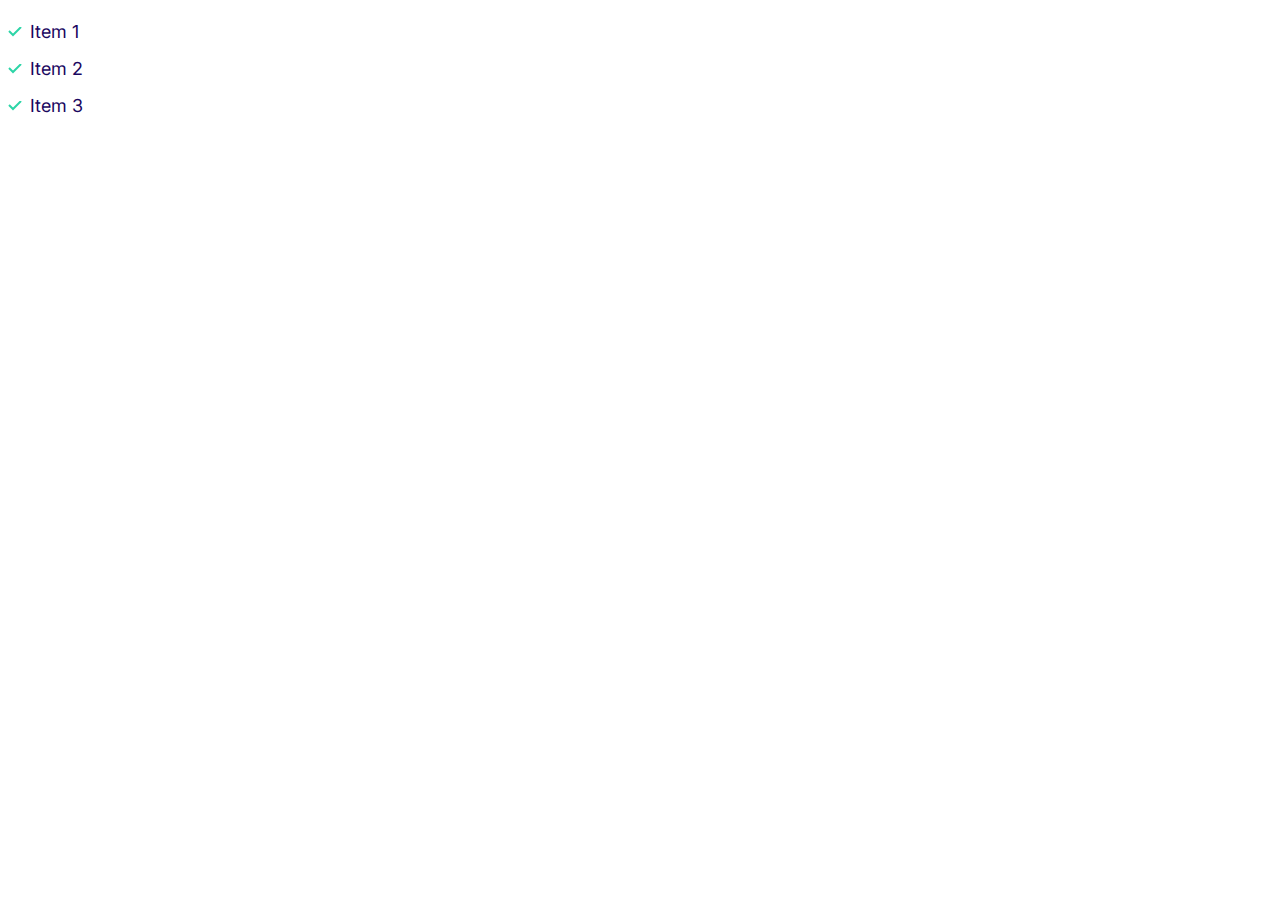
==== index.html @ 904fcb32 "defind list styling" ====
<!DOCTYPE html>
<html lang="en">
  <head>
    <meta charset="UTF-8" />
    <meta http-equiv="X-UA-Compatible" content="IE=edge" />
    <meta name="viewport" content="width=device-width, initial-scale=1.0" />
    <title>Document</title>
    <link rel="preconnect" href="https://fonts.googleapis.com" />
    <link rel="preconnect" href="https://fonts.gstatic.com" crossorigin />
    <link
      href="https://fonts.googleapis.com/css2?family=Inter:wght@400;600;700&display=swap"
      rel="stylesheet"
    />
    <link rel="stylesheet" href="css/normalize.css" />
    <link rel="stylesheet" href="css/styles.css" />
  </head>
  <body>
    <ul class="list list--tick">
      <li class="list__item">Item 1</li>
      <li class="list__item">Item 2</li>
      <li class="list__item">Item 3</li>
    </ul>
  </body>
</html>
---- css/styles.css ----
:root {
  --color-primary: #2584ff;
  --color-secondary: #00d9ff;
  --color-accent: #ff3400;
  --color-headings: #1b0760;
  --color-body: #918ca4;
}
/*typography*/
html {
  font-size: 62.5%;
}

body {
  font-family: inter, Arial, Helvetica, sans-serif;
  font-size: 2.4rem;
  line-height: 1.5;
  color: var(--color-body);
}

h1,
h2,
h3 {
  color: var(--color-headings);
  margin-bottom: 1rem;
}

h1 {
  font-size: 7rem;
}

h2 {
  font-size: 4rem;
}
h3 {
  font-size: 3rem;
}
p {
  margin-top: 0;
}

@media screen and (min-width: 1024px) {
  body {
    font-size: 1.8rem;
  }
  h1 {
    font-size: 8rem;
  }
  h2 {
    font-size: 4rem;
  }
  h3 {
    font-size: 2.4rem;
  }
}

/*links*/
a {
  text-decoration: none;
}

.link-arrow {
  color: var(--color-accent);
  text-transform: uppercase;
  font-size: 2rem;
  font-weight: bold;
}
.link-arrow::after {
  content: "-->";
  margin-left: 5px;
  transition: margin 0.15s;
}

.link-arrow:hover::after {
  margin-left: 10px;
}

@media screen and (min-width: 1024px) {
  .link-arrow {
    font-size: 1.5rem;
  }
}

/*Badges*/

.badge {
  border-radius: 20px;
  font-size: 2rem;
  font-weight: 600;
  padding: 0.5rem 2rem;
  white-space: nowrap;
}

.badge--primary {
  background: var(--color-primary);
  color: #fff;
}
.badge--secondary {
  background: var(--color-secondary);
  color: #fff;
}
.badge--samall {
  font-size: 1.6rem;
}

@media screen and (min-width: 1024px) {
  .badge {
    font-size: 1.5rem;
  }
  .badge--small {
    font-size: 1.2rem;
  }
}

/* Lists */
.list {
  list-style: none;
  padding-left: 0;
  color: var(--color-headings);
}

.list--inline .list__item {
  display: inline-block;
  margin-right: 2rem;
}

.list--tick {
  list-style-image: url(../images/tick.svg);
  padding-left: 3rem;
}

.list--tick .list__item {
  padding-left: 0.5rem;
  margin-bottom: 1rem;
}

@media screen and (min-width: 1024px) {
  .list--tick .list__item {
    padding-left: 0;
  }
}
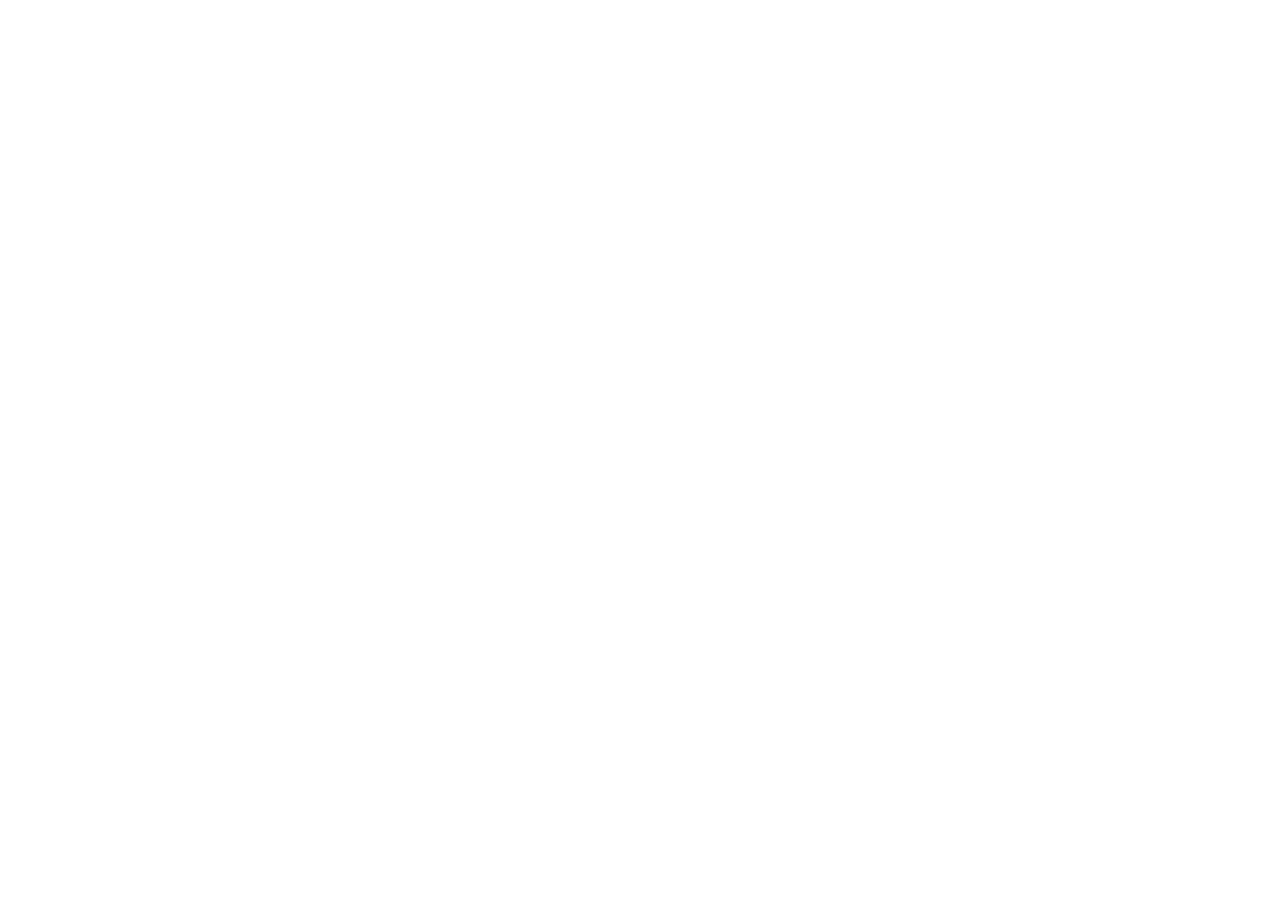
==== commit e367b8d8: "icon style definded" ====
--- a/index.html
+++ b/index.html
@@ -14,11 +14,5 @@
     <link rel="stylesheet" href="css/normalize.css" />
     <link rel="stylesheet" href="css/styles.css" />
   </head>
-  <body>
-    <ul class="list list--tick">
-      <li class="list__item">Item 1</li>
-      <li class="list__item">Item 2</li>
-      <li class="list__item">Item 3</li>
-    </ul>
-  </body>
+  <body></body>
 </html>
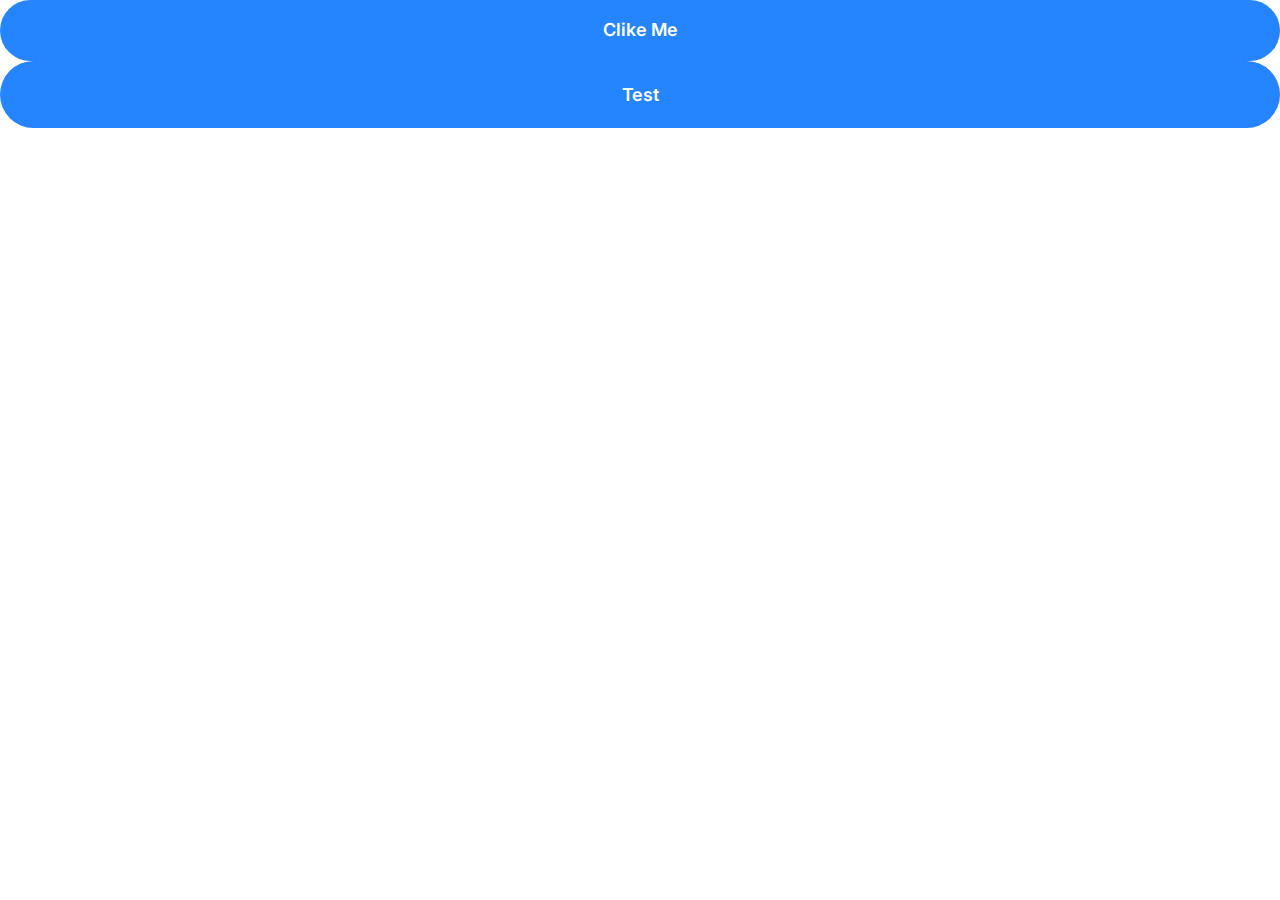
==== commit a51fcbfa: "button style definded" ====
--- a/index.html
+++ b/index.html
@@ -14,5 +14,8 @@
     <link rel="stylesheet" href="css/normalize.css" />
     <link rel="stylesheet" href="css/styles.css" />
   </head>
-  <body></body>
+  <body>
+    <button class="btn btn--primary btn--block">Clike me</button>
+    <a href="#" class="btn btn--primary btn--block">test</a>
+  </body>
 </html>
--- a/css/styles.css
+++ b/css/styles.css
@@ -5,6 +5,13 @@
   --color-headings: #1b0760;
   --color-body: #918ca4;
 }
+
+*,
+*::after,
+*::before {
+  box-sizing: border-box;
+}
+
 /*typography*/
 html {
   font-size: 62.5%;
@@ -138,3 +145,79 @@
     padding-left: 0;
   }
 }
+
+/* icons */
+.icon {
+  width: 40px;
+  height: 40px;
+}
+.icon--primary {
+  fill: var(--color-primary);
+}
+
+.icon-container {
+  background: #f3f9fa;
+  width: 64px;
+  height: 64px;
+  border-radius: 100%;
+  display: inline-flex;
+  justify-content: center;
+  align-items: center;
+}
+
+/* buttons */
+.btn {
+  border-radius: 40px;
+  border: 0;
+  cursor: pointer;
+  font-size: 1.8rem;
+  font-weight: 600;
+  text-align: center;
+  padding: 2rem 3rem;
+  text-transform: capitalize;
+  white-space: nowrap;
+}
+
+.btn--primary {
+  background: var(--color-primary);
+  color: #fff;
+}
+
+.btn--primary:hover {
+  background: #3a8ffd;
+}
+
+.btn--secondary {
+  background: var(--color-secondary);
+  color: #fff;
+}
+.btn--secondary:hover {
+  background: #00c8eb;
+}
+
+.btn--accent {
+  background: var(--color-accent);
+  color: #fff;
+}
+.btn--accent:hover {
+  background: #ec3000;
+}
+
+.btn--block {
+  width: 100%;
+  display: inline-block;
+}
+.btn--outline {
+  background: #fff;
+  color: var(--color-headings);
+  border: 2px solid var(--color-headings);
+}
+.btn--outline:hover {
+  background: var(--color-headings);
+  color: #fff;
+}
+@media screen and (min-width: 1024px) {
+  .btn {
+    font-size: 1.5erm;
+  }
+}
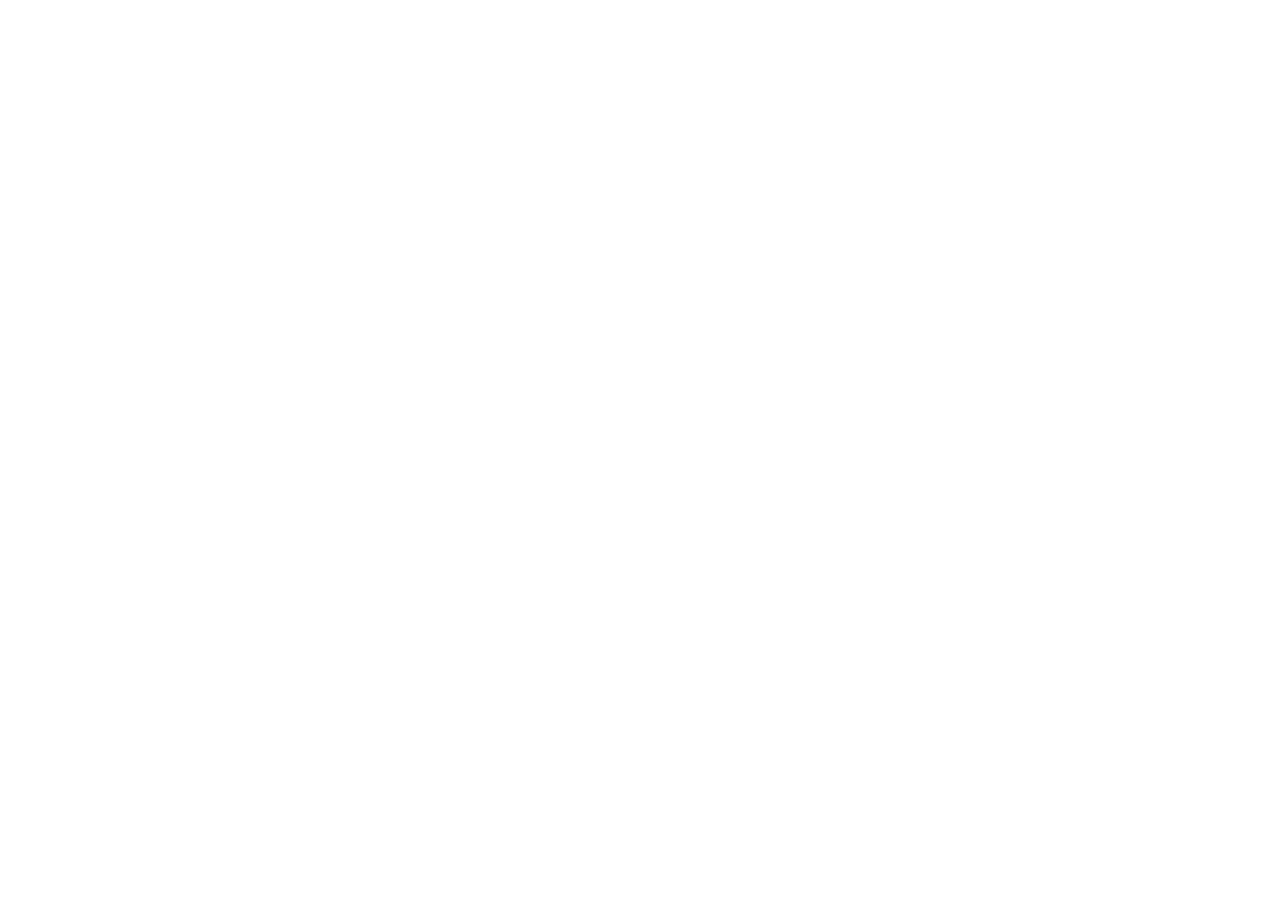
==== commit 39440aab: "button style definded" ====
--- a/index.html
+++ b/index.html
@@ -14,8 +14,5 @@
     <link rel="stylesheet" href="css/normalize.css" />
     <link rel="stylesheet" href="css/styles.css" />
   </head>
-  <body>
-    <button class="btn btn--primary btn--block">Clike me</button>
-    <a href="#" class="btn btn--primary btn--block">test</a>
-  </body>
+  <body></body>
 </html>
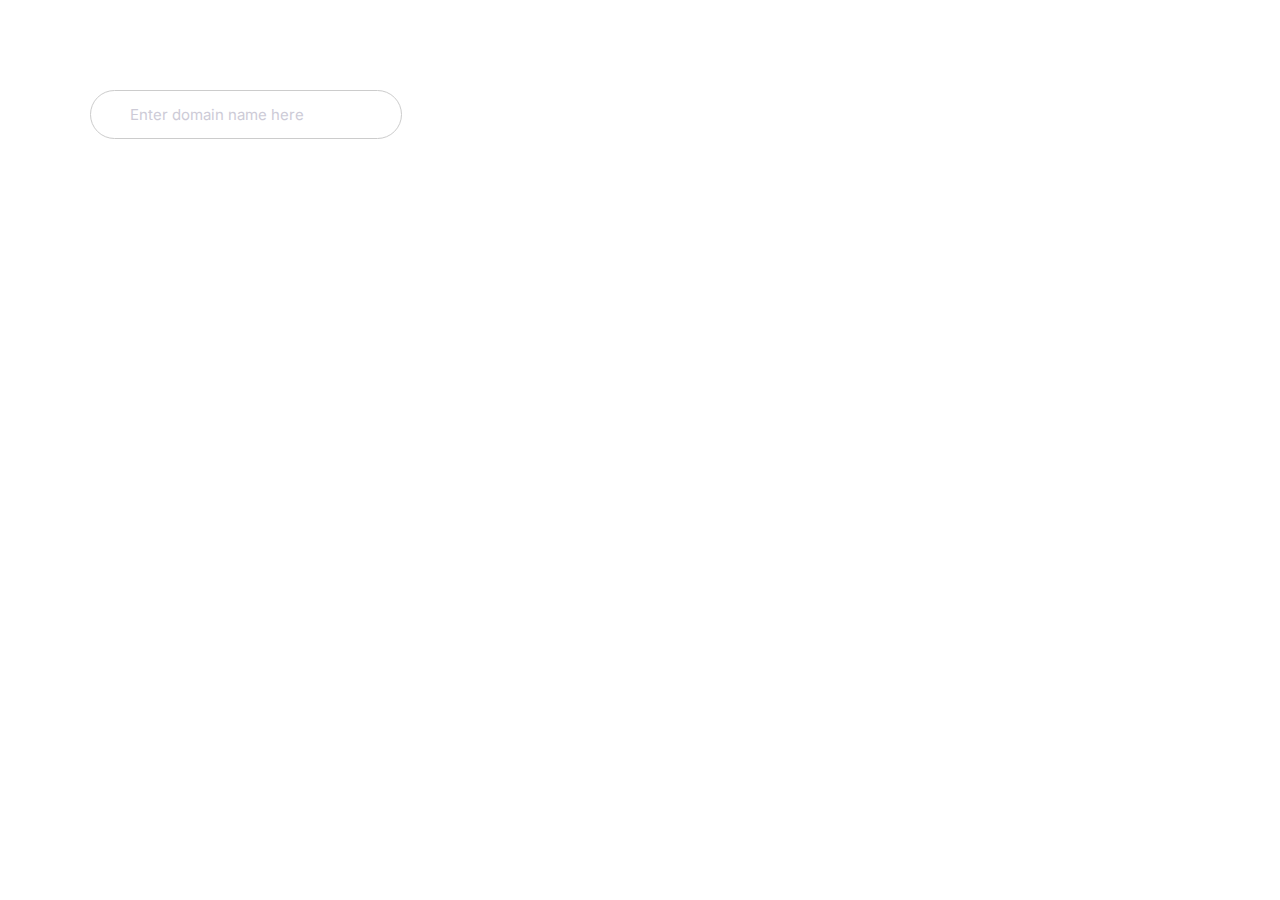
==== commit a730ff1c: "button style defined" ====
--- a/index.html
+++ b/index.html
@@ -14,5 +14,7 @@
     <link rel="stylesheet" href="css/normalize.css" />
     <link rel="stylesheet" href="css/styles.css" />
   </head>
-  <body></body>
+  <body>
+    <input type="text" class="input" placeholder=" Enter domain name here" />
+  </body>
 </html>
--- a/css/styles.css
+++ b/css/styles.css
@@ -221,3 +221,23 @@
     font-size: 1.5erm;
   }
 }
+/* inputs */
+.input {
+  border-radius: 30px;
+  border: 1px solid #ccc;
+  color: var(--color-headings);
+  font-size: 2rem;
+  margin: 10vh;
+  outline: 0;
+  padding: 1.5rem 3.5rem;
+}
+
+::placeholder {
+  color: #cdcbd7;
+}
+
+@media screen and (min-width: 1024px) {
+  .input {
+    font-size: 1.5rem;
+  }
+}
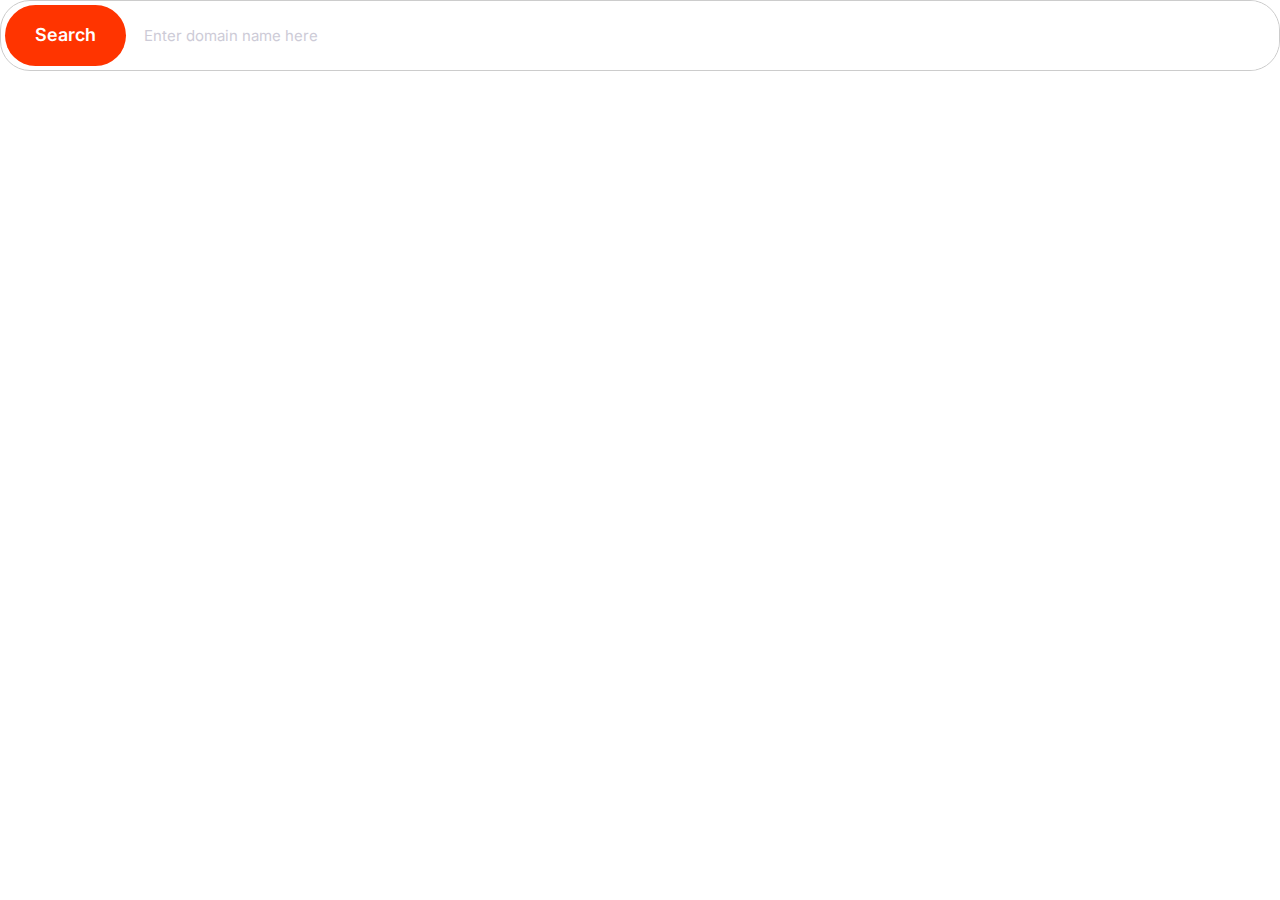
==== commit 104b789d: "inupt group defined" ====
--- a/index.html
+++ b/index.html
@@ -15,6 +15,9 @@
     <link rel="stylesheet" href="css/styles.css" />
   </head>
   <body>
-    <input type="text" class="input" placeholder=" Enter domain name here" />
+    <div class="input-group">
+      <button class="btn btn--accent">Search</button>
+      <input type="text" class="input" placeholder=" Enter domain name here" />
+    </div>
   </body>
 </html>
--- a/css/styles.css
+++ b/css/styles.css
@@ -4,6 +4,8 @@
   --color-accent: #ff3400;
   --color-headings: #1b0760;
   --color-body: #918ca4;
+  --color-border: #ccc;
+  --border-radius: 30px;
 }
 
 *,
@@ -223,11 +225,10 @@
 }
 /* inputs */
 .input {
-  border-radius: 30px;
-  border: 1px solid #ccc;
+  border-radius: var(--border-radius);
+  border: 1px solid --color-border;
   color: var(--color-headings);
   font-size: 2rem;
-  margin: 10vh;
   outline: 0;
   padding: 1.5rem 3.5rem;
 }
@@ -236,6 +237,22 @@
   color: #cdcbd7;
 }
 
+.input-group {
+  border: 1px solid var(--color-border);
+  border-radius: var(--border-radius);
+  display: flex;
+}
+
+.input-group .input {
+  border: 0;
+  flex-grow: 1;
+  padding: 1.5rem 1rem;
+}
+
+.input-group .btn {
+  margin: 4px;
+}
+
 @media screen and (min-width: 1024px) {
   .input {
     font-size: 1.5rem;
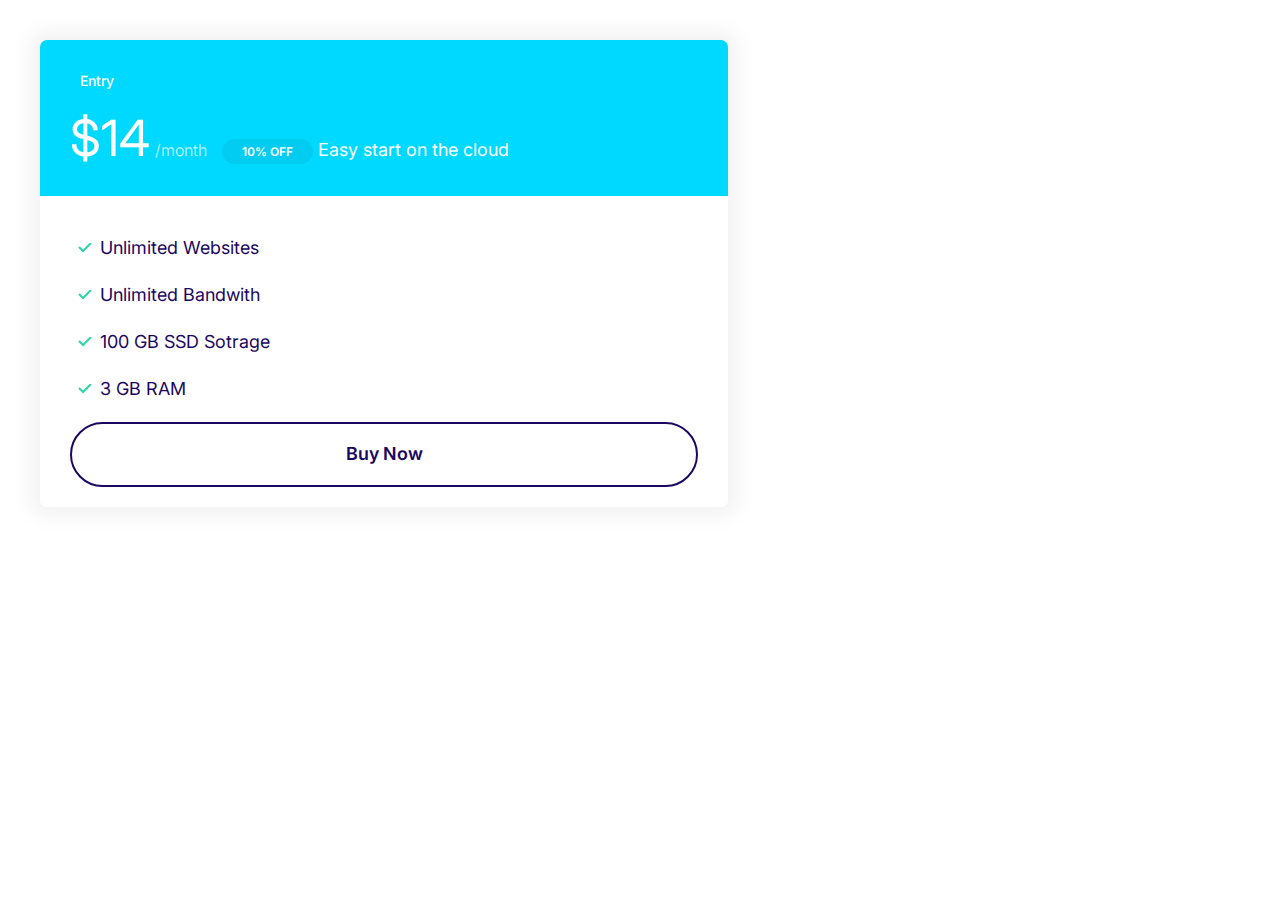
==== commit 77a96c1b: "style card" ====
--- a/index.html
+++ b/index.html
@@ -15,9 +15,27 @@
     <link rel="stylesheet" href="css/styles.css" />
   </head>
   <body>
-    <div class="input-group">
-      <button class="btn btn--accent">Search</button>
-      <input type="text" class="input" placeholder=" Enter domain name here" />
+    <div style="width: 60%; padding: 4rem">
+      <div class="plan">
+        <div class="card card--secondary">
+          <header class="card__header">
+            <h3 class="plan__name">Entry</h3>
+            <spam class="plan__price">$14</spam>
+            <spam class="plan__billing-cycle">/month</spam>
+            <span class="badge badge--secondary badge--small">10% OFF</span>
+            <span class="plan__description">Easy start on the cloud</span>
+          </header>
+          <div class="card__body">
+            <ul class="list list--tick">
+              <li class="list__item">Unlimited Websites</li>
+              <li class="list__item">Unlimited Bandwith</li>
+              <li class="list__item">100 GB SSD Sotrage</li>
+              <li class="list__item">3 GB RAM</li>
+            </ul>
+            <button class="btn btn--outline btn--block">Buy Now</button>
+          </div>
+        </div>
+      </div>
     </div>
   </body>
 </html>
--- a/css/styles.css
+++ b/css/styles.css
@@ -109,6 +109,7 @@
 }
 .badge--samall {
   font-size: 1.6rem;
+  padding: 0.5rem 1.5rem;
 }
 
 @media screen and (min-width: 1024px) {
@@ -258,3 +259,68 @@
     font-size: 1.5rem;
   }
 }
+
+/* card */
+.card {
+  border-radius: 7px;
+  box-shadow: 0 0 20px 10px #f3f3f3;
+  overflow: hidden;
+}
+
+.card__header,
+.card__body {
+  padding: 2rem 3rem;
+}
+
+.card--primary .card__header {
+  background: var(--color-primary);
+  color: #fff;
+}
+
+.card--secondary .card__header {
+  background: var(--color-secondary);
+  color: #fff;
+}
+.card--secondary .badge--secondary {
+  background: #02cdf1;
+}
+
+/* plans */
+.plan__name {
+  color: #fff;
+  margin: 10px;
+  font-weight: 500;
+  font-size: 2.4rem;
+}
+.plan__price {
+  font: 6rem;
+}
+.plan__billing-cycle {
+  font-size: 2.4rem;
+  font-weight: 300;
+  opacity: 0.8;
+  margin-right: 1rem;
+}
+.paln__description {
+  font-size: 2rem;
+  font-weight: 300;
+  letter-spacing: 1px;
+  display: block;
+}
+.plan .list__item {
+  margin-bottom: 2rem;
+}
+@media screen and (min-width: 1024px) {
+  .plan__name {
+    font-size: 1.4rem;
+  }
+  .plan__price {
+    font-size: 5rem;
+  }
+  .plan__billing-cycle {
+    font-size: 1.6rem;
+  }
+  .paln__description {
+    font-size: 1.7rem;
+  }
+}
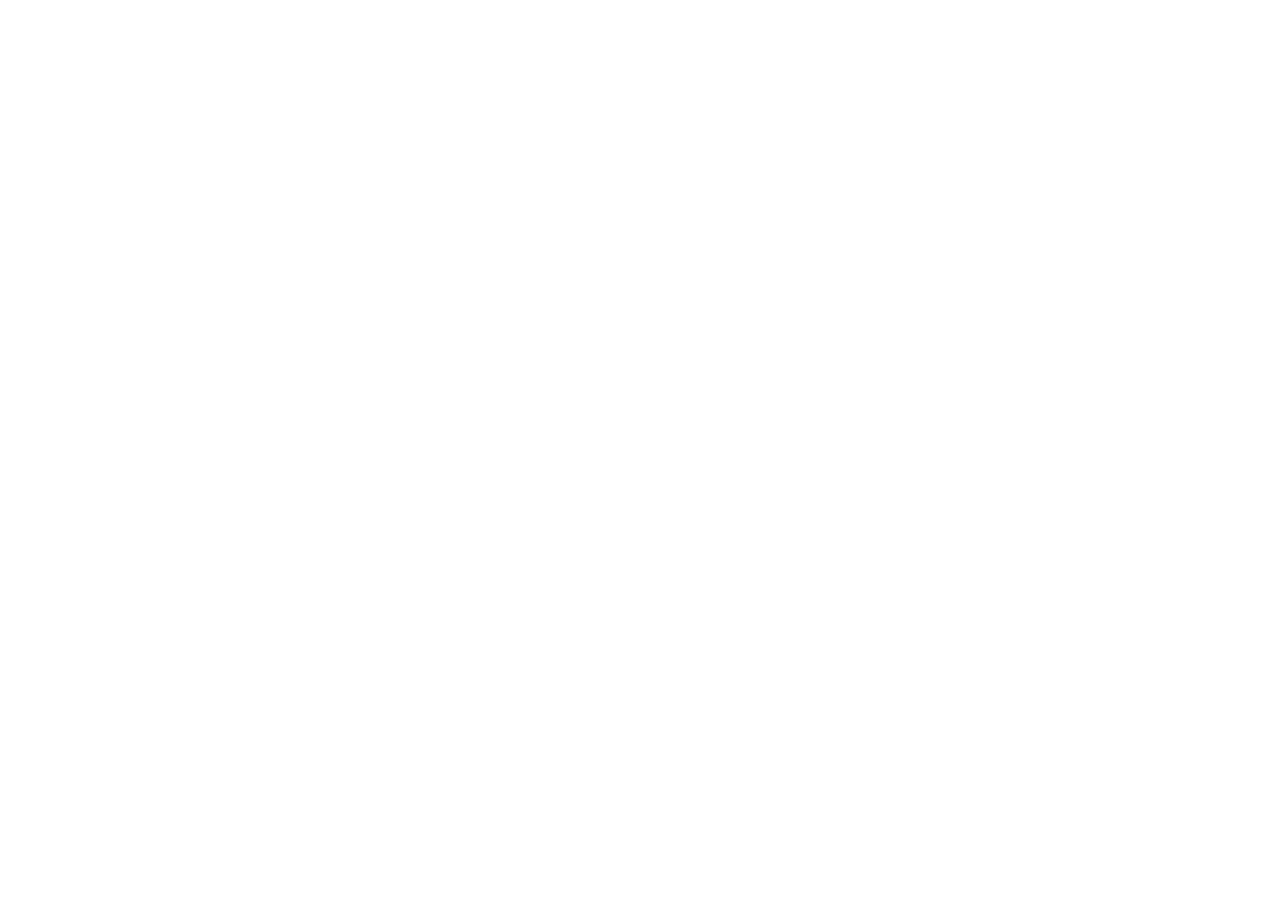
==== commit 43d1ce79: "plan final" ====
--- a/index.html
+++ b/index.html
@@ -14,28 +14,5 @@
     <link rel="stylesheet" href="css/normalize.css" />
     <link rel="stylesheet" href="css/styles.css" />
   </head>
-  <body>
-    <div style="width: 60%; padding: 4rem">
-      <div class="plan">
-        <div class="card card--secondary">
-          <header class="card__header">
-            <h3 class="plan__name">Entry</h3>
-            <spam class="plan__price">$14</spam>
-            <spam class="plan__billing-cycle">/month</spam>
-            <span class="badge badge--secondary badge--small">10% OFF</span>
-            <span class="plan__description">Easy start on the cloud</span>
-          </header>
-          <div class="card__body">
-            <ul class="list list--tick">
-              <li class="list__item">Unlimited Websites</li>
-              <li class="list__item">Unlimited Bandwith</li>
-              <li class="list__item">100 GB SSD Sotrage</li>
-              <li class="list__item">3 GB RAM</li>
-            </ul>
-            <button class="btn btn--outline btn--block">Buy Now</button>
-          </div>
-        </div>
-      </div>
-    </div>
-  </body>
+  <body></body>
 </html>
--- a/css/styles.css
+++ b/css/styles.css
@@ -310,6 +310,17 @@
 .plan .list__item {
   margin-bottom: 2rem;
 }
+.plan--popular .card__header {
+  position: relative;
+}
+.plan--popular .card__header::before {
+  content: url(../images/popular.svg);
+  width: 40px;
+  display: inline-block;
+  position: absolute;
+  top: -6px;
+  right: 5%;
+}
 @media screen and (min-width: 1024px) {
   .plan__name {
     font-size: 1.4rem;
